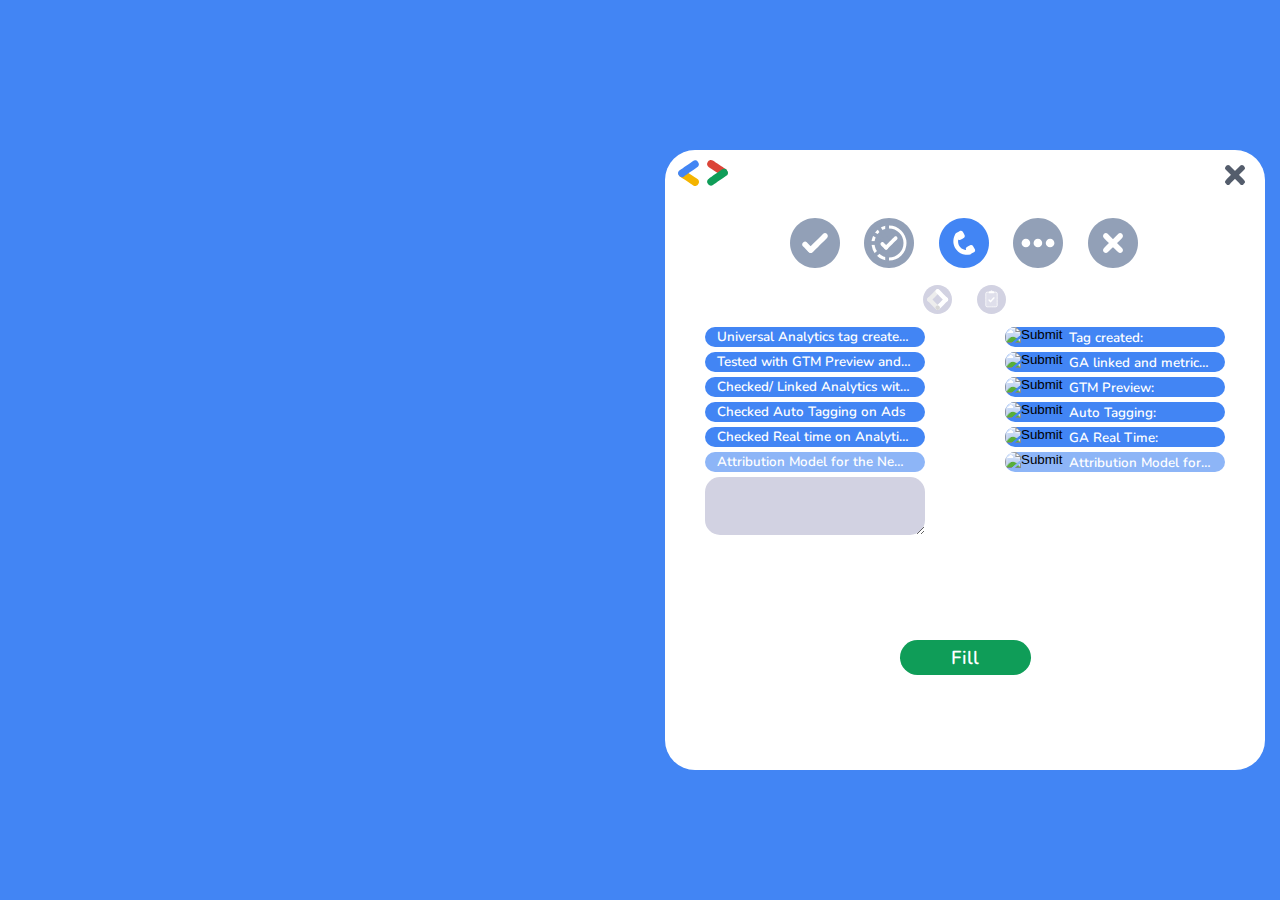
==== index.html @ 170b1321 "Add files via upload" ====
<!DOCTYPE html>
<html lang="pt-br">
<head>
    <meta charset="UTF-8">
    <meta name="viewport" content="width=device-width, initial-scale=1.0">
    <meta http-equiv="X-UA-Compatible" content="ie=edge">
    <title>Document</title>
    <link rel="stylesheet" href="stylEDv2.css">
    <link href="https://fonts.googleapis.com/css?family=Nunito:400,600&display=swap" rel="stylesheet">
    <script src="https://ajax.googleapis.com/ajax/libs/jquery/3.4.1/jquery.min.js"></script>
</head>
<body>
    <div id="corpo">
        <input type="image" name="xizinho" src="images/closeBtn.svg" id="xizinho" onclick="fecharCorpo();">
        <input type="image" name="logo" src="images/logoWebTech.svg" id="logo">

        <div id="botoesPrin">
            <input type="image" src="images/implementedBtn.svg" id='imp'>
            <input type="image" src="images/inProgressBtn.svg" id='inpro'>
            <input type="image" src="images/onCallBtnAzul.svg" id='oncall'>
            <input type="image" src="images/attemptContactBtn.svg" id='attempt'>
            <input type="image" src="images/inactiveBtn.svg" id='inactive'>
        </div>

        <div id="botoesSec">
            <input type="image" src="images/gtmBtn.svg" id='gtmBtn'>
            <input type="image" src="images/tasksBtn.svg" id='tasksBtn'>
        </div>

        <div id="divcomentarios">
            <button class="comentario">Universal Analytics tag created on GTM</button>
            <button class="comentario">Tested with GTM Preview and Tag fired</button>
            <button class="comentario">Checked/ Linked Analytics with Ads and Imported site metrics</button>
            <button class="comentario">Checked Auto Tagging on Ads</button>
            <button class="comentario">Checked Real time on Analytics to validate</button>
            <button class="nObrigatorio">Attribution Model for the New Conversion asked for the AM configured</button>
            <textarea name="addComent" id="addComent" cols="30" rows="10"></textarea>
        </div>
        <div id="divprints">
            <button class="print"><input type="image" src="images/editBtn.svg" class='editBtn'>Tag created:</button>
            <button class="print"><input type="image" src="images/editBtn.svg" class='editBtn'>GA linked and metrics imported:</button>
            <button class="print"><input type="image" src="images/editBtn.svg" class='editBtn'>GTM Preview:</button>
            <button class="print"><input type="image" src="images/editBtn.svg" class='editBtn'>Auto Tagging:</button>
            <button class="print"><input type="image" src="images/editBtn.svg" class='editBtn'>GA Real Time:</button>
            <button class="nObrigatorio"><input type="image" src="images/editBtn.svg" class='editBtn'>Attribution Model for the New Conversion asked for the AM:</button>
        </div>
        <div class="clearMan"></div>

        <button type="button" id="fogonoburaco">Fill</button>
        <div class="clearMan"></div>
    </div>


    <script>
        const imp = document.querySelector('#imp');
        const inpro = document.querySelector('#inpro');
        const oncall = document.querySelector('#oncall');
        const attempt = document.querySelector('#attempt');
        const inactive = document.querySelector('#inactive');
        const gtmBtn = document.querySelector('#gtmBtn');
        const tasksBtn = document.querySelector('#tasksBtn');
        mudStatus = () =>  {
            let count = 0;
            imp.addEventListener('click', (event) => {
                count ++;
                imp.src = 'images/implementedBtnAtv.svg'
                inpro.src = 'images/inProgressBtn.svg'
                attempt.src = 'images/attemptContactBtn.svg'
                inactive.src = 'images/inactiveBtn.svg'
                    if(count%2 == 0) {  
                        imp.src = 'images/educationOnlyBtn.svg'
                        inpro.src = 'images/inProgressBtn.svg'
                        attempt.src = 'images/attemptContactBtn.svg'
                        inactive.src = 'images/inactiveBtn.svg'
                    };
            });
            inpro.addEventListener('click', (event) => {
                inpro.src = 'images/inProgressBtnAtv.svg'
                imp.src = 'images/implementedBtn.svg'
                attempt.src = 'images/attemptContactBtn.svg'
                inactive.src = 'images/inactiveBtn.svg'
            });
            attempt.addEventListener('click', (event) => {
                attempt.src = 'images/attemptContactBtnAtv.svg'
                inpro.src = 'images/inProgressBtn.svg'
                inactive.src = 'images/inactiveBtn.svg'
                imp.src = 'images/implementedBtn.svg'
            });
            inactive.addEventListener('click', (event) => {
                inactive.src = 'images/inactiveBtnAtv.svg'
                imp.src = 'images/implementedBtn.svg'
                inpro.src = 'images/inProgressBtn.svg'
                attempt.src = 'images/attemptContactBtn.svg'
            });
            gtmBtn.addEventListener('click', (event) => {
                count ++;
                gtmBtn.src = 'images/gtmBtnAtv.svg'
                if(count%2 == 0) {
                    gtmBtn.src = 'images/gtmBtn.svg'
                }
            });
            tasksBtn.addEventListener('click', (event) => {
                count ++;
                tasksBtn.src = 'images/tasksBtnAtv.svg'
                if(count%2 == 0) {
                    tasksBtn.src = 'images/tasksBtn.svg'
                }
            });
        };
        mudStatus();
    </script>
</body>
</html>
---- stylEDv2.css ----
body{
    background-color: #4285f4;
    font-family: 'Noto Sans', sans-serif;
}
input:focus, textarea:focus, select:focus, button:focus{
    outline: none;
}
#corpo{
    background: white;
    border-radius: 30px;
    /*height: 580px;*/
    width: 600px;
    position: fixed;
    top: 150px;
    right: 15px;
}
#xizinho{
    position: absolute;
    right: 20px;
    top: 15px;

}
#logo{
    position: absolute;
    left: 13px;
    top: 10px;
}

#botoesPrin{
    display: block;
    margin: auto;
    width: 350px;
    margin-top: 68px;
}
#botoesPrin #imp {
 padding-right: 20px;
}
input:focus{
    outline: none;
}
#botoesPrin #inpro {
    padding-right: 20px;
}
#botoesPrin #oncall {
    padding-right: 20px;
}
#botoesPrin #attempt {
    padding-right: 20px;
}
#botoesPrin #inactive {
    /*padding-right: 0.8%;*/
}
#botoesSec {
    display: block;
    margin: auto;
    width: 84px;
    margin-top: 13px;
}
#botoesSec #gtmBtn { 
}
#botoesSec #tasksBtn { 
    padding-left: 20px;
}

#divcomentarios{
    width: 300px;
    float: left;
    margin-top: 9px;
    clear: left;
}
.comentario{
    white-space: nowrap;
    overflow:hidden !important;
    text-overflow: ellipsis;
    border-radius: 30px;
    border-style: none;
    width: 220px;
    height: 20px;
    display: block;
    margin: auto;
    background: #4285f4;
    color: white;
    margin-bottom: 5px;
    padding: 0 12px;
    font-size: 10pt;
    text-align: left;
    font-family: 'Nunito', sans-serif;
    font-weight: 600;
}
#addComent{
    white-space: nowrap;
    overflow:hidden !important;
    text-overflow: ellipsis;
    border-radius: 15px;
    border-style: none;
    width: 200px;
    height: 38px;
    display: block;
    margin: auto;
    background: #d2d2e2;
    margin-top: 2px;
    resize: vertical;
    color: white;
    font-size: 10pt;
    font-family: 'Nunito', sans-serif;
    font-weight: 600;
    padding: 10px;
}

#divprints{
    width: 300px;
    float: left;
    margin-top: 9px;
    clear: right;
}
.print{
    white-space: nowrap;
    overflow:hidden !important;
    text-overflow: ellipsis;
    border-radius: 30px;
    border-style: none;
    width: 220px;
    height: 20px;
    display: block;
    margin: auto;
    background: #4285f4;
    color: white;
    margin-bottom: 5px;
    padding: 0 12px;
    font-size: 10pt;
    text-align: left;
    font-family: 'Nunito', sans-serif;
    font-weight: 600;
    padding-left: 0;
    line-height: 22px;
}
/*.print p, #divprints .nObrigatorio p{
    padding-left: 7px;
    display: inline;
    position: relative;
    top: -5px;
}*/
.editBtn{
    float: left;
    padding-right: 7px;
}

#fogonoburaco{
    border-radius: 30px;
    border: 0px solid;
    background-color: #0f9d58;
    height: 35px;
    width: 131px;
    font-family: 'Nunito', sans-serif;
    font-weight: 600;
    color: white;
    font-size: 14pt;
    display: block;
    margin: auto;
    margin-top: 200px;

    white-space: nowrap;
    overflow:hidden !important;
    text-overflow: ellipsis;
}

.nObrigatorio{
    white-space: nowrap;
    overflow:hidden !important;
    text-overflow: ellipsis;
    border-radius: 30px;
    border-style: none;
    width: 220px;
    height: 20px;
    display: block;
    margin: auto;
    background: #8db5f7;
    color: white;
    margin-bottom: 5px;
    padding: 0 12px;
    font-size: 10pt;
    text-align: left;
    font-family: 'Nunito', sans-serif;
    font-weight: 600;
}
#divprints .nObrigatorio{
    padding-left: 0;
    line-height: 22px;
}

.clearMan{
    margin-top: 95px;
    clear: both;
}
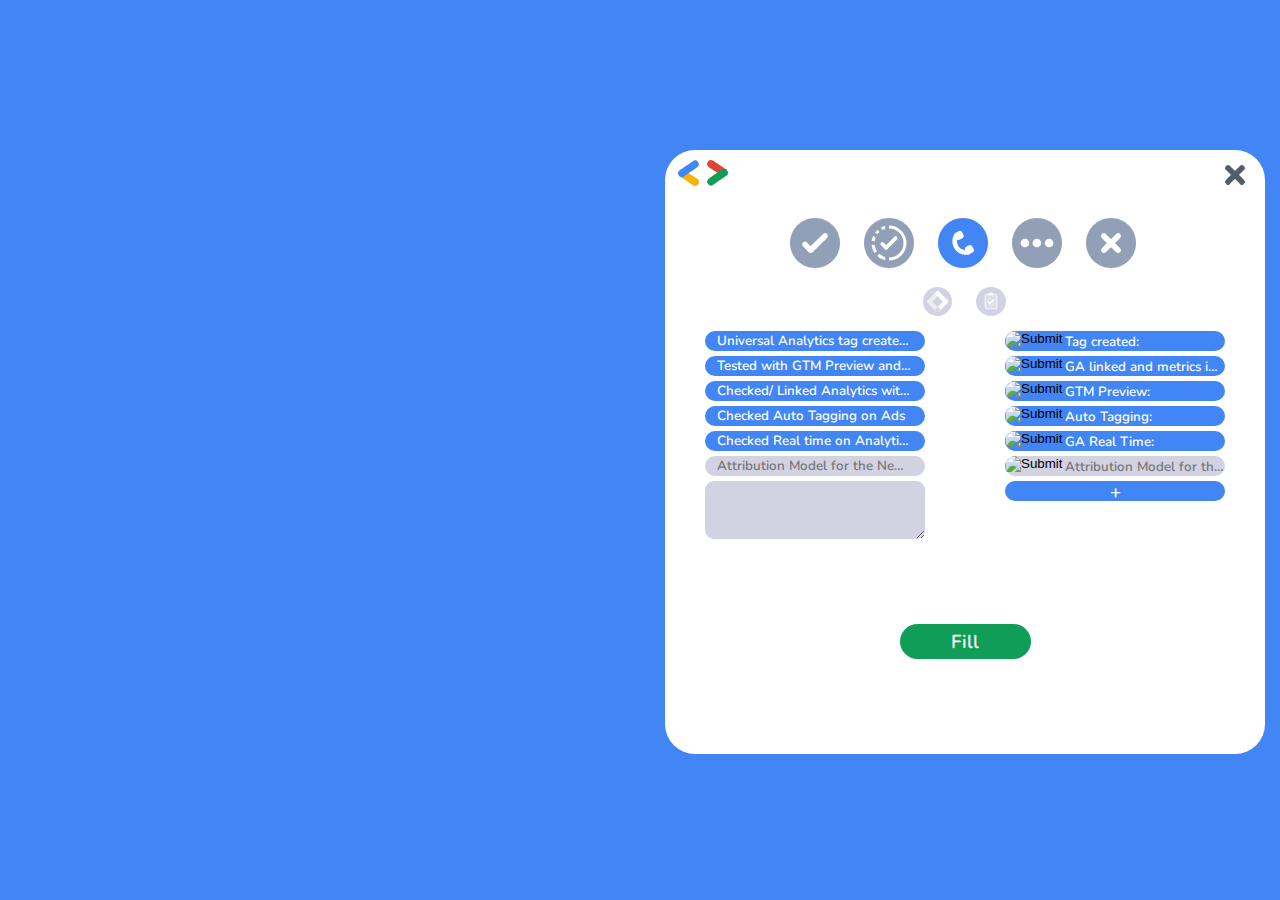
==== commit aac53f3a: "Add files via upload" ====
--- a/index.html
+++ b/index.html
@@ -8,6 +8,7 @@
     <link rel="stylesheet" href="stylEDv2.css">
     <link href="https://fonts.googleapis.com/css?family=Nunito:400,600&display=swap" rel="stylesheet">
     <script src="https://ajax.googleapis.com/ajax/libs/jquery/3.4.1/jquery.min.js"></script>
+    <script src="scriptEDv2.js"></script>
 </head>
 <body>
     <div id="corpo">
@@ -33,17 +34,26 @@
             <button class="comentario">Checked/ Linked Analytics with Ads and Imported site metrics</button>
             <button class="comentario">Checked Auto Tagging on Ads</button>
             <button class="comentario">Checked Real time on Analytics to validate</button>
-            <button class="nObrigatorio">Attribution Model for the New Conversion asked for the AM configured</button>
+            <button class="nObrigatorio" title="Attribution Model for the New Conversion asked for the AM configured">Attribution Model for the New Conversion asked for the AM configured</button>
             <textarea name="addComent" id="addComent" cols="30" rows="10"></textarea>
         </div>
         <div id="divprints">
+            <div id="printModal">
+                <p>printName</p>
+                <input type="image" src="images/closeBtn.svg" id="printXis" onclick="fecharCorpo();">
+                <textarea name="addPrint" id="addPrint" cols="30" rows="10"></textarea>
+                
+            </div>
             <button class="print"><input type="image" src="images/editBtn.svg" class='editBtn'>Tag created:</button>
             <button class="print"><input type="image" src="images/editBtn.svg" class='editBtn'>GA linked and metrics imported:</button>
             <button class="print"><input type="image" src="images/editBtn.svg" class='editBtn'>GTM Preview:</button>
             <button class="print"><input type="image" src="images/editBtn.svg" class='editBtn'>Auto Tagging:</button>
             <button class="print"><input type="image" src="images/editBtn.svg" class='editBtn'>GA Real Time:</button>
             <button class="nObrigatorio"><input type="image" src="images/editBtn.svg" class='editBtn'>Attribution Model for the New Conversion asked for the AM:</button>
+
+            <button class="addPrint">+</button>
         </div>
+        <div id="modalBG"></div>
         <div class="clearMan"></div>
 
         <button type="button" id="fogonoburaco">Fill</button>
--- a/stylEDv2.css
+++ b/stylEDv2.css
@@ -1,6 +1,6 @@
 body{
     background-color: #4285f4;
-    font-family: 'Noto Sans', sans-serif;
+    font-family: 'Nunito', sans-serif;
 }
 input:focus, textarea:focus, select:focus, button:focus{
     outline: none;
@@ -91,7 +91,7 @@
     white-space: nowrap;
     overflow:hidden !important;
     text-overflow: ellipsis;
-    border-radius: 15px;
+    border-radius: 9px;
     border-style: none;
     width: 200px;
     height: 38px;
@@ -113,7 +113,7 @@
     margin-top: 9px;
     clear: right;
 }
-.print{
+.print, .addPrint{
     white-space: nowrap;
     overflow:hidden !important;
     text-overflow: ellipsis;
@@ -126,12 +126,11 @@
     background: #4285f4;
     color: white;
     margin-bottom: 5px;
-    padding: 0 12px;
+    padding: 0;
     font-size: 10pt;
     text-align: left;
     font-family: 'Nunito', sans-serif;
     font-weight: 600;
-    padding-left: 0;
     line-height: 22px;
 }
 /*.print p, #divprints .nObrigatorio p{
@@ -142,7 +141,20 @@
 }*/
 .editBtn{
     float: left;
-    padding-right: 7px;
+    padding-right: 3px;
+}
+.editBtn:hover{
+    background:url(images/editBtnAtv.svg) no-repeat;
+}
+.addBtn:hover{
+    background:url(images/addBtnAtv.svg) no-repeat;
+}
+.addPrint{
+    font-size: 14pt;
+    text-align: center;
+}
+.addPrint:hover{
+    background: #8db5f7;
 }
 
 #fogonoburaco{
@@ -157,7 +169,7 @@
     font-size: 14pt;
     display: block;
     margin: auto;
-    margin-top: 200px;
+    margin-top: 180px;
 
     white-space: nowrap;
     overflow:hidden !important;
@@ -174,8 +186,8 @@
     height: 20px;
     display: block;
     margin: auto;
-    background: #8db5f7;
-    color: white;
+    background: #d2d2e2;
+    color: #777;
     margin-bottom: 5px;
     padding: 0 12px;
     font-size: 10pt;
@@ -184,11 +196,71 @@
     font-weight: 600;
 }
 #divprints .nObrigatorio{
-    padding-left: 0;
+    padding: 0;
     line-height: 22px;
 }
 
 .clearMan{
     margin-top: 95px;
     clear: both;
+}
+
+#printModal{
+    position: absolute;
+    z-index: 5;
+    width: 220px;
+    height: 120px;
+    background: #fff;
+    border-radius: 13px;
+    box-shadow: 0 0 8px 0 rgba(0, 0, 0, 0.2);
+    visibility: hidden;
+    transition: .5s ease;
+}
+#printXis{
+    height: 8px;
+    position: absolute;
+    top: 8px;
+    right: 8px;
+}
+#printModal p{
+    position: absolute;
+    margin: 0;
+    top: 2px;
+    left: 5px;
+    color: #777;
+    font-weight: 600;
+    font-size: 11pt;
+}
+
+#addPrint{
+    white-space: nowrap;
+    overflow:hidden !important;
+    text-overflow: ellipsis;
+    border-radius: 10px;
+    border-style: none;
+    width: 185px;
+    height: 71px;
+    display: block;
+    margin: auto;
+    background: #d2d2e2;
+    margin-top: 2px;
+    resize: none;
+    color: white;
+    font-size: 10pt;
+    font-family: 'Nunito', sans-serif;
+    font-weight: 600;
+    padding: 10px;
+    margin-top: 22px;
+}
+
+#modalBG{
+    position: absolute;
+    z-index: 2;
+    height: 100%;
+    width: 100%;
+    background: black;
+    opacity: 0.2;
+    top: 0;
+    border-radius: 30px;
+    visibility: hidden;
 }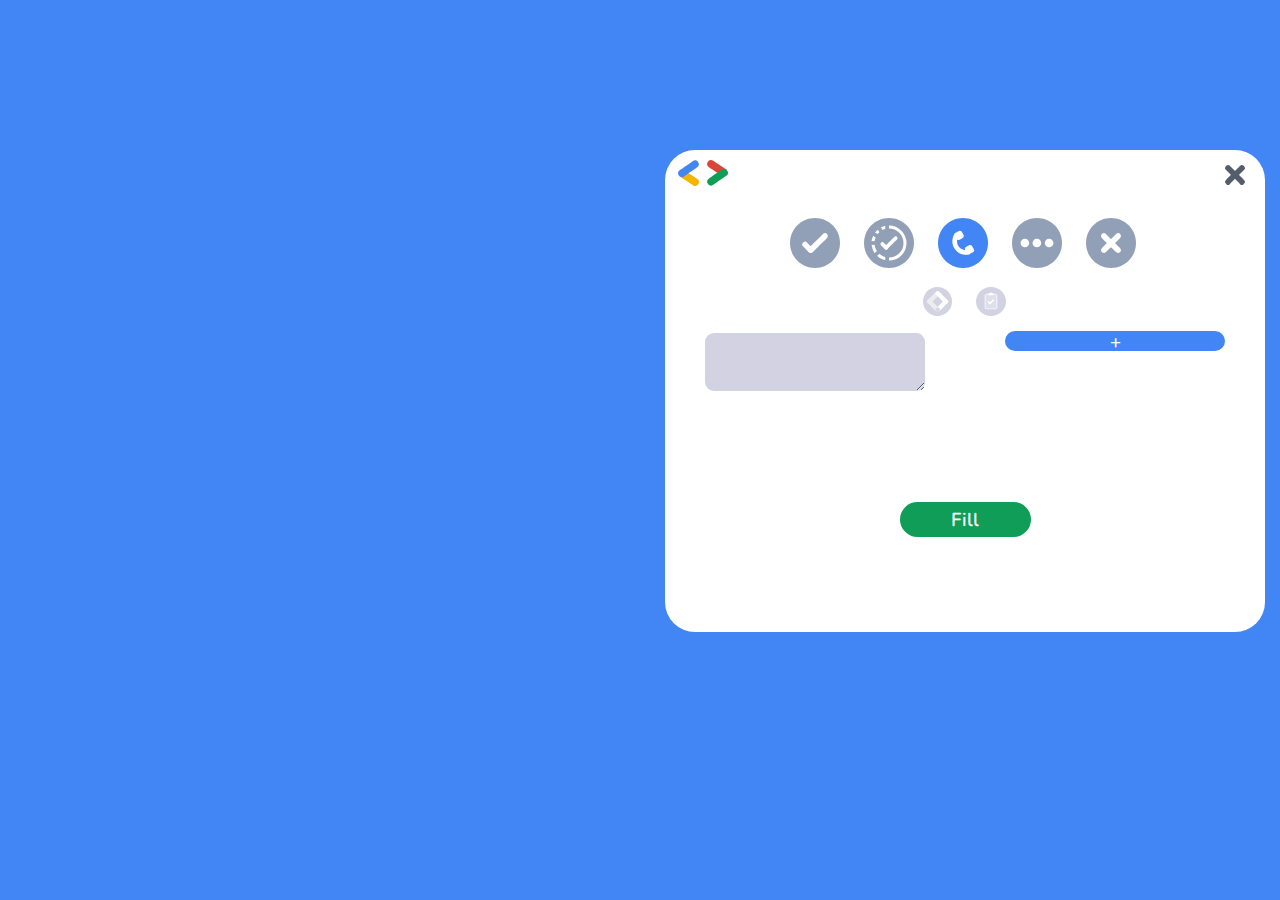
==== commit ed372d19: "Add files via upload" ====
--- a/index.html
+++ b/index.html
@@ -8,7 +8,6 @@
     <link rel="stylesheet" href="stylEDv2.css">
     <link href="https://fonts.googleapis.com/css?family=Nunito:400,600&display=swap" rel="stylesheet">
     <script src="https://ajax.googleapis.com/ajax/libs/jquery/3.4.1/jquery.min.js"></script>
-    <script src="scriptEDv2.js"></script>
 </head>
 <body>
     <div id="corpo">
@@ -29,27 +28,27 @@
         </div>
 
         <div id="divcomentarios">
-            <button class="comentario">Universal Analytics tag created on GTM</button>
+            <!--button class="comentario">Universal Analytics tag created on GTM</button>
             <button class="comentario">Tested with GTM Preview and Tag fired</button>
             <button class="comentario">Checked/ Linked Analytics with Ads and Imported site metrics</button>
             <button class="comentario">Checked Auto Tagging on Ads</button>
             <button class="comentario">Checked Real time on Analytics to validate</button>
-            <button class="nObrigatorio" title="Attribution Model for the New Conversion asked for the AM configured">Attribution Model for the New Conversion asked for the AM configured</button>
+            <button class="nObrigatorio">Attribution Model for the New Conversion asked for the AM configured</button-->
             <textarea name="addComent" id="addComent" cols="30" rows="10"></textarea>
         </div>
         <div id="divprints">
             <div id="printModal">
                 <p>printName</p>
-                <input type="image" src="images/closeBtn.svg" id="printXis" onclick="fecharCorpo();">
+                <!--input type="image" src="images/closeBtn.svg" id="printXis"-->
                 <textarea name="addPrint" id="addPrint" cols="30" rows="10"></textarea>
                 
             </div>
-            <button class="print"><input type="image" src="images/editBtn.svg" class='editBtn'>Tag created:</button>
+            <!--button class="print"><input type="image" src="images/editBtn.svg" class='editBtn'>Tag created:</button>
             <button class="print"><input type="image" src="images/editBtn.svg" class='editBtn'>GA linked and metrics imported:</button>
             <button class="print"><input type="image" src="images/editBtn.svg" class='editBtn'>GTM Preview:</button>
             <button class="print"><input type="image" src="images/editBtn.svg" class='editBtn'>Auto Tagging:</button>
             <button class="print"><input type="image" src="images/editBtn.svg" class='editBtn'>GA Real Time:</button>
-            <button class="nObrigatorio"><input type="image" src="images/editBtn.svg" class='editBtn'>Attribution Model for the New Conversion asked for the AM:</button>
+            <button class="nObrigatorio"><input type="image" src="images/editBtn.svg" class='editBtn'>Attribution Model for the New Conversion asked for the AM:</button-->
 
             <button class="addPrint">+</button>
         </div>
@@ -60,64 +59,6 @@
         <div class="clearMan"></div>
     </div>
 
-
-    <script>
-        const imp = document.querySelector('#imp');
-        const inpro = document.querySelector('#inpro');
-        const oncall = document.querySelector('#oncall');
-        const attempt = document.querySelector('#attempt');
-        const inactive = document.querySelector('#inactive');
-        const gtmBtn = document.querySelector('#gtmBtn');
-        const tasksBtn = document.querySelector('#tasksBtn');
-        mudStatus = () =>  {
-            let count = 0;
-            imp.addEventListener('click', (event) => {
-                count ++;
-                imp.src = 'images/implementedBtnAtv.svg'
-                inpro.src = 'images/inProgressBtn.svg'
-                attempt.src = 'images/attemptContactBtn.svg'
-                inactive.src = 'images/inactiveBtn.svg'
-                    if(count%2 == 0) {  
-                        imp.src = 'images/educationOnlyBtn.svg'
-                        inpro.src = 'images/inProgressBtn.svg'
-                        attempt.src = 'images/attemptContactBtn.svg'
-                        inactive.src = 'images/inactiveBtn.svg'
-                    };
-            });
-            inpro.addEventListener('click', (event) => {
-                inpro.src = 'images/inProgressBtnAtv.svg'
-                imp.src = 'images/implementedBtn.svg'
-                attempt.src = 'images/attemptContactBtn.svg'
-                inactive.src = 'images/inactiveBtn.svg'
-            });
-            attempt.addEventListener('click', (event) => {
-                attempt.src = 'images/attemptContactBtnAtv.svg'
-                inpro.src = 'images/inProgressBtn.svg'
-                inactive.src = 'images/inactiveBtn.svg'
-                imp.src = 'images/implementedBtn.svg'
-            });
-            inactive.addEventListener('click', (event) => {
-                inactive.src = 'images/inactiveBtnAtv.svg'
-                imp.src = 'images/implementedBtn.svg'
-                inpro.src = 'images/inProgressBtn.svg'
-                attempt.src = 'images/attemptContactBtn.svg'
-            });
-            gtmBtn.addEventListener('click', (event) => {
-                count ++;
-                gtmBtn.src = 'images/gtmBtnAtv.svg'
-                if(count%2 == 0) {
-                    gtmBtn.src = 'images/gtmBtn.svg'
-                }
-            });
-            tasksBtn.addEventListener('click', (event) => {
-                count ++;
-                tasksBtn.src = 'images/tasksBtnAtv.svg'
-                if(count%2 == 0) {
-                    tasksBtn.src = 'images/tasksBtn.svg'
-                }
-            });
-        };
-        mudStatus();
-    </script>
+    <script src="scriptEDv2.js"></script>
 </body>
 </html>